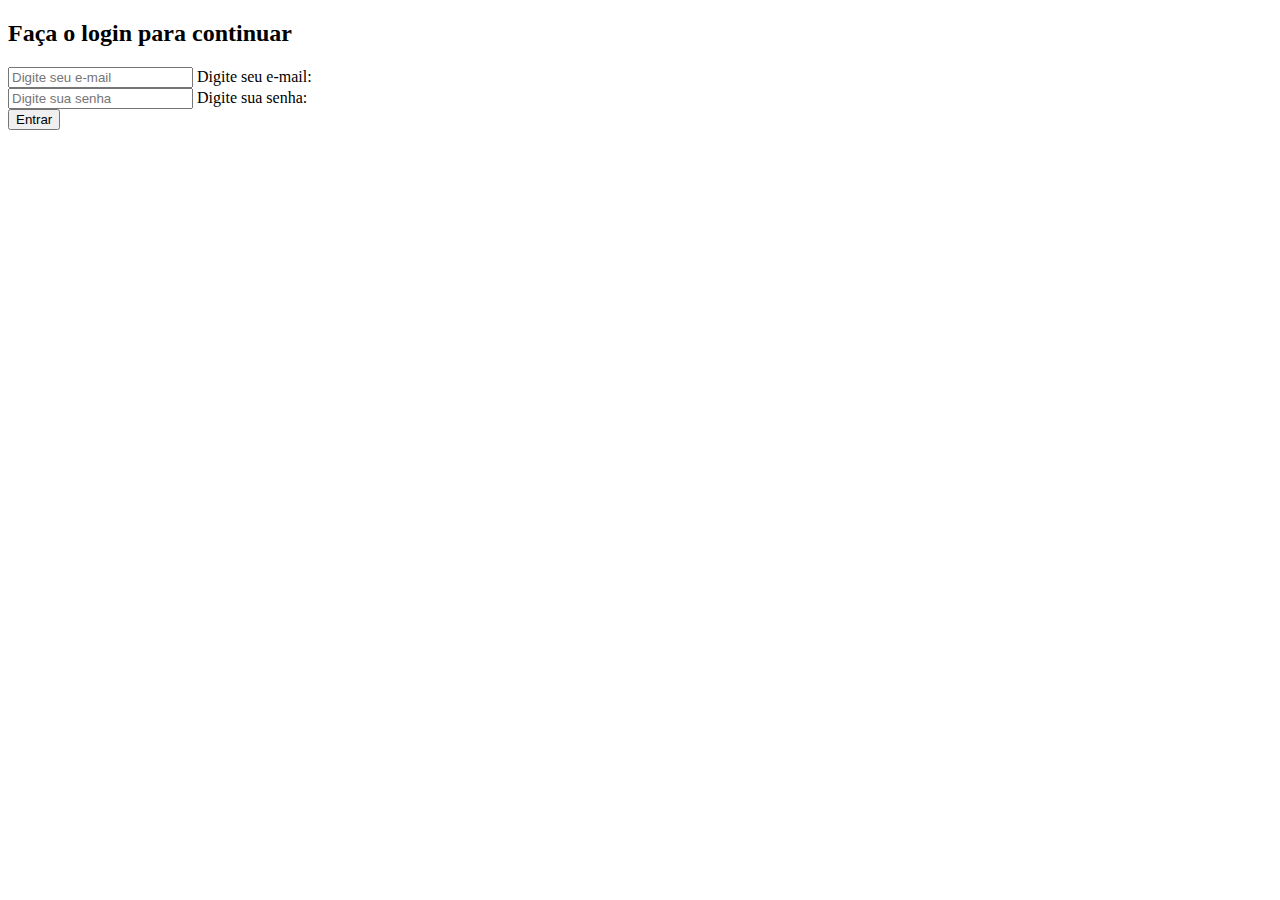
==== login.html @ eb60b55e "Criando Fommulário" ====
<!DOCTYPE html>
<html lang="pt-br">
<head>
    <meta charset="UTF-8">
    <meta http-equiv="X-UA-Compatible" content="IE=edge">
    <meta name="viewport" content="width=device-width, initial-scale=1.0">
    <title>Login&Cadastro</title>
    <!-- Inatalação do Bootstrap por CDN-->
    <link href="https://cdn.jsdelivr.net/npm/bootstrap@5.2.3/dist/css/bootstrap.min.css" rel="stylesheet" integrity="sha384-rbsA2VBKQhggwzxH7pPCaAqO46MgnOM80zW1RWuH61DGLwZJEdK2Kadq2F9CUG65" crossorigin="anonymous">
    <!-- Boots Icon -->
    <link rel="stylesheet" href="https://cdn.jsdelivr.net/npm/bootstrap-icons@1.10.3/font/bootstrap-icons.css">
    <!--Css-->
    <link rel="stylesheet" href="./css/style.css">
    <!-- JavaScript -->
    <script src="js/script.js" defer></script>

</head>
<body>
    <div class="container col-11 col-md-9" id="form-container">
        <div class="row align-items-center gx-5">
            <div class="col-md-6 order-md-2">
                <h2>Faça o login para continuar</h2>
                <form>
                    <div class="form-floating mb-3">
                        <input type="email" class="form-control" id="email" name="email" placeholder="Digite seu e-mail" required>
                        <label for="email" class="form-label">Digite seu e-mail:</label>
                    </div>
                    <div class="form-floating mb-3">
                        <input type="password" class="form-control" id="password" name="password" placeholder="Digite sua senha" required>
                        <label for="password" class="form-label">Digite sua senha:</label>
                    </div>
                    <input type="submit" class="btn btn-primary" value="Entrar"> 
                </form>
                <div class="col-md-6 order-md-1">
                    
                </div>
            </div>
        </div>
    </div>
     
    <script src="https://cdn.jsdelivr.net/npm/bootstrap@5.3.0-alpha3/dist/js/bootstrap.bundle.min.js" integrity="sha384-ENjdO4Dr2bkBIFxQpeoTz1HIcje39Wm4jDKdf19U8gI4ddQ3GYNS7NTKfAdVQSZe" crossorigin="anonymous"> 
    </script>  
</body>
</html>
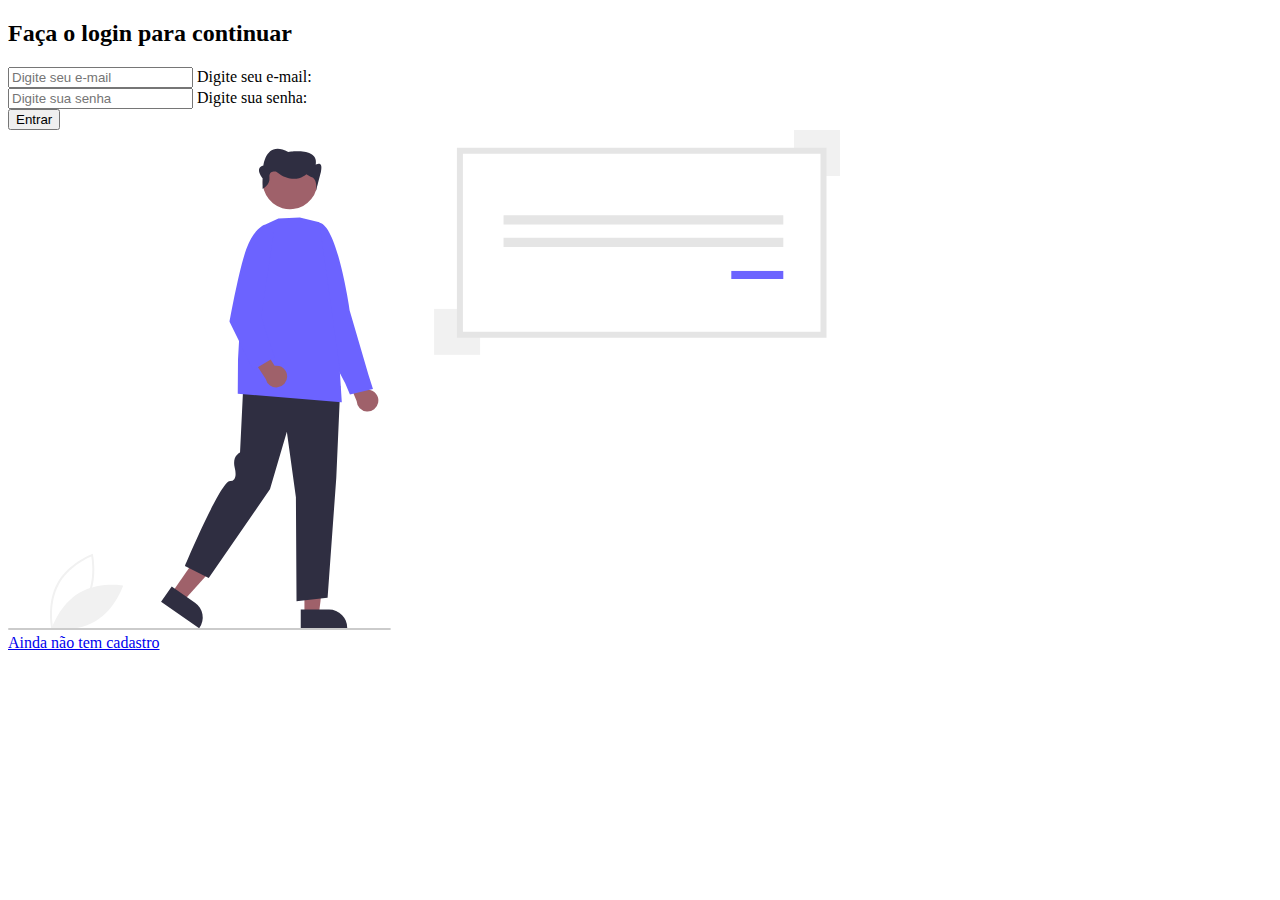
==== commit 66d2dc89: "Adcionando Img da tela de login" ====
--- a/login.html
+++ b/login.html
@@ -32,7 +32,12 @@
                     <input type="submit" class="btn btn-primary" value="Entrar"> 
                 </form>
                 <div class="col-md-6 order-md-1">
-                    
+                    <div class="col-12">
+                        <img src="./img/sign_in.svg" alt="Entrar no sitema" class="img-fluid" srcset="">
+                    </div>
+                    <div class="col-12" id="link-container">
+                        <a href="register.html">Ainda não tem cadastro</a>
+                    </div>
                 </div>
             </div>
         </div>
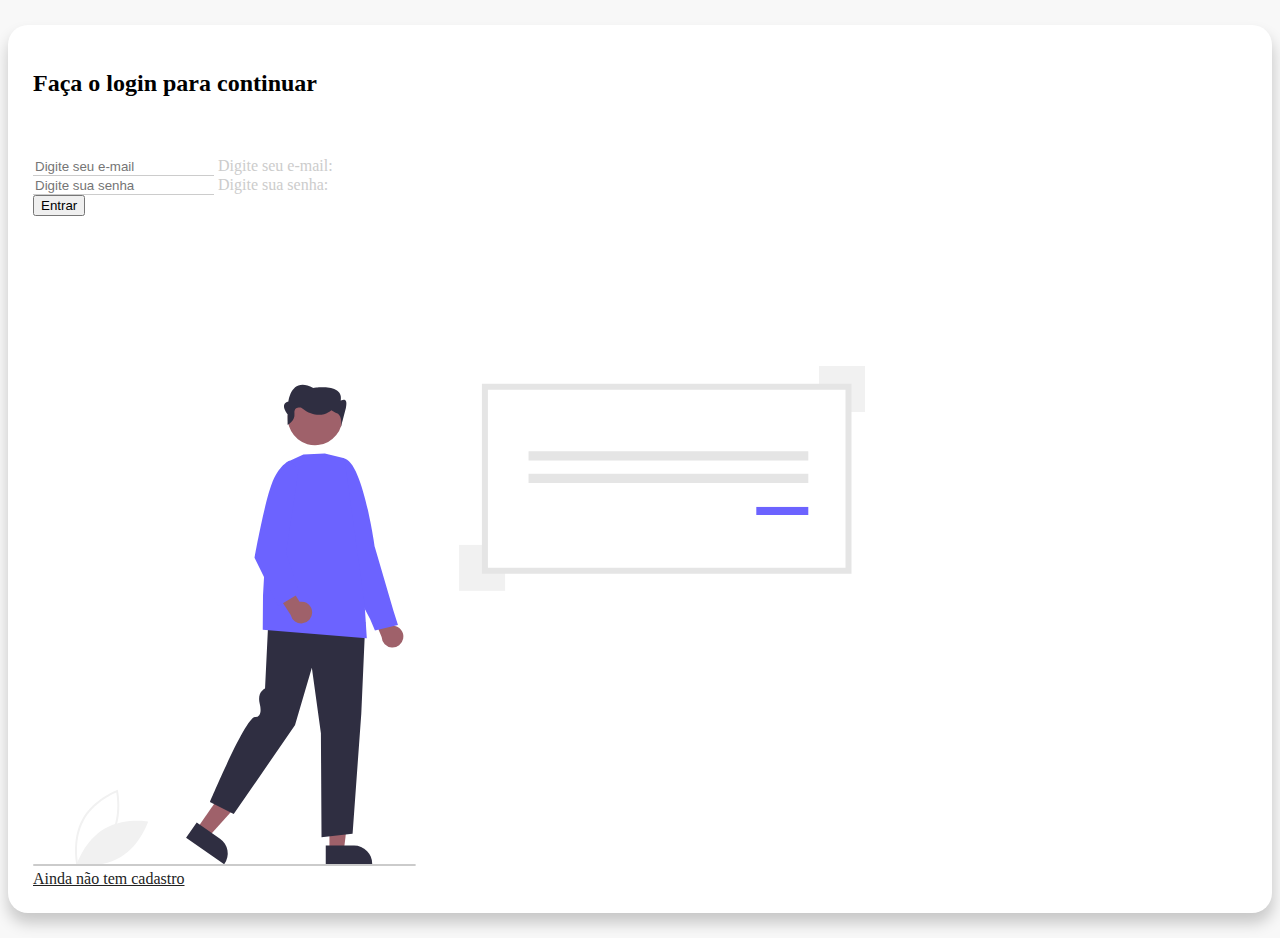
==== commit 67470b3a: "Implementando estilo CSS" ====
--- a/login.html
+++ b/login.html
@@ -16,7 +16,7 @@
 
 </head>
 <body>
-    <div class="container col-11 col-md-9" id="form-container">
+    <div class="container col-11 col-md-9 " id="form-container">
         <div class="row align-items-center gx-5">
             <div class="col-md-6 order-md-2">
                 <h2>Faça o login para continuar</h2>
@@ -31,6 +31,7 @@
                     </div>
                     <input type="submit" class="btn btn-primary" value="Entrar"> 
                 </form>
+            </div>
                 <div class="col-md-6 order-md-1">
                     <div class="col-12">
                         <img src="./img/sign_in.svg" alt="Entrar no sitema" class="img-fluid" srcset="">
@@ -39,7 +40,7 @@
                         <a href="register.html">Ainda não tem cadastro</a>
                     </div>
                 </div>
-            </div>
+            
         </div>
     </div>
      
--- a/css/style.css
+++ b/css/style.css
@@ -0,0 +1,40 @@
+body{
+    background-color: #f8f8f8;
+}
+/* Form */
+#form-container{
+    background-color: #FFF;
+    border-radius: 20px;
+    box-shadow: .5px 10px 15px rgba(0,0,0, .2);
+    margin: 25px auto;
+    padding: 25px;
+}
+
+#form-container h2 {
+    font-weight: 900;
+    margin-bottom: 30px;
+  }
+
+  #form-container a {
+    color: #222;
+    transition: .5s;
+  }
+  #form-container a:hover {
+    color: #6c63ff;
+    cursor: pointer;
+  }
+  #form-container form {
+    padding-top: 30px;
+    padding-bottom: 150px;
+  }
+  #form-container .form-control{
+    border: none;
+    border-bottom: 1px solid #ccc;
+    border-radius: 0;
+  }
+  #form-container .form-control:focus{
+    box-shadow: none;
+  }
+  #form-container .form-floating label{
+    color: #ccc;
+  }